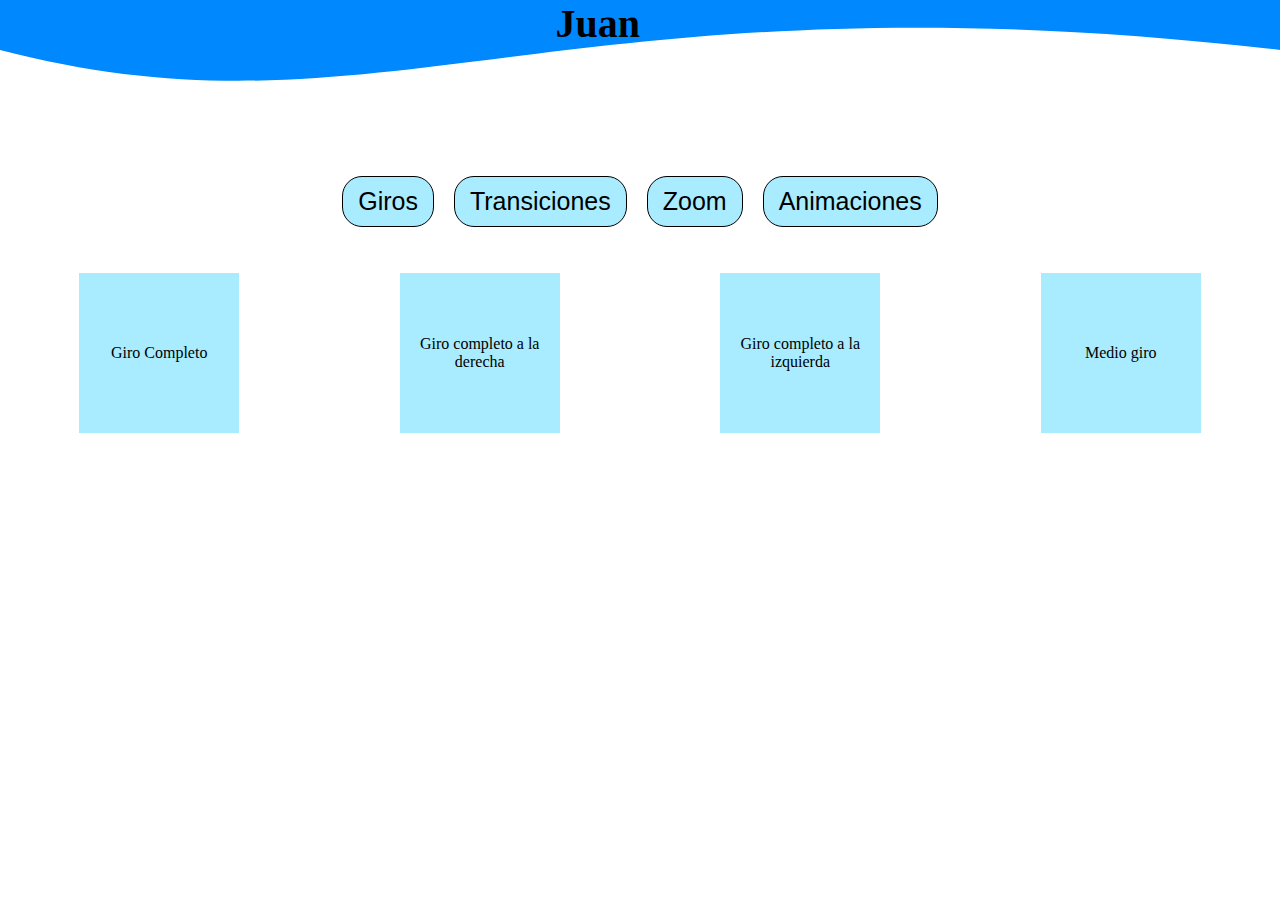
==== src/pages/Juan.html @ 3d155da0 "menú en juan" ====
<!DOCTYPE html>
<html lang="en">

<head>
    <meta charset="UTF-8">
    <meta http-equiv="X-UA-Compatible" content="IE=edge">
    <meta name="viewport" content="width=device-width, initial-scale=1.0">
    <link rel="stylesheet" href="../css/Juan.css">
    <title>Document</title>
</head>

<body>
    <div class="container">

        <div class="cabecera">
            <div class="titulo" style="height: 150px; overflow: hidden;"><svg viewBox="0 0 500 150"
                    preserveAspectRatio="none" style="height: 100%; width: 100%;">
                    <path d="M0.00,49.98 C149.99,150.00 220.93,-33.05 500.00,49.98 L500.00,0.00 L0.00,0.00 Z"
                        style="stroke: none; fill: #08f;"></path>
                </svg>
                <h1 class="tituloJuan">Juan</h1>
            </div>
        </div>
        <div class="Menu">
            <ul>
                <li>Giros</li>
                <li>Transiciones</li>
                <li>Zoom</li>
                <li>Animaciones</li>
            </ul>
        </div>

       <!-- <section id="Giros">

           <div class="card">
               Giro Completo

           </div>

           <div class="card">
               Giro completo a la derecha
           </div>

           <div class="card">
                Giro completo a la izquierda
            </div>

            <div class="card">
                 Medio giro
            </div>
       </section> -->
       <section class="transiciones">

            <div class="card2">
                Giro Completo

            </div>

            <div class="card2">
                Giro completo a la derecha
            </div>

            <div class="card2">
                Giro completo a la izquierda
            </div>

            <div class="card2">
                Medio giro
            </div>

        </section>
    </div>
</body>

</html>
---- src/css/Juan.css ----
html, body {
    margin: 0;
    padding: 0;
    display: flex;
    width: 100%;
    flex-direction: column;
}

.container{
    position: relative;
    display: flex;
    flex-direction: column;
    width: 100%;
    justify-content: center;
    align-items: center;
}

.titulo{
    display: flex;
    width: 100%;
}
.tituloJuan{
    position: absolute;
    font-size: 40px;
    margin: auto;
    right: 50%;
    animation: ease;
    animation-name: slideinTitle;
    animation-duration: 3s;
}

.cabecera{
    position: relative;
    display: flex;
    width: 100%;
    justify-content: center;
    align-items: center;
}

.cubo-P{
    display: flex;
    width: 200px;
    height: 200px;
    background-color: aqua;
    animation: ease-in-out;
    animation-name: slidein;
    animation-duration: 3s;
    justify-content: center;
    font-size: 40px;
    align-items: flex-start;
    
}

.cubo1{transition: width 2s, height 2s, background-color 2s,transform 5s, opacity 6s; }
.cubo2{transition: width 2s, height 2s, background-color 2s,transform 5s,}



.cubo1:hover{
    background-color: burlywood;
    width: 280px;
    height: 280px;
    transform: scale(0.5);
    align-items: center;
    opacity: 0;
}

.cubo2{
    animation-name:"";
    background-color: chartreuse;
}

.cubo2:hover{
    background-color: burlywood;
    width: 280px;
    height: 280px;
    transform: scale(1);
    align-items: center;
}

.michi{
    display: flex;
    width: 50%;
    height: auto;
    animation: ease-in-out;
    animation-name: "";
    animation-iteration-count: infinite;
    animation-duration: 1s;
    transition: transform 3s;
}

.michi:hover{
    transform:rotate(360deg) ;
}

.cubo3{
animation-iteration-count: infinite;
animation-name: temblar;
animation-duration: 3s;
}

.Menu {
    display: flex;
    width: 90%;
    justify-content: center;

}

.Menu ul{
    display: flex;
    width: min-content;
    height: min-content;
    justify-content: space-between;
    align-items: center;
    padding-inline-start: 0;
}

.Menu ul li {
    display: flex;
    background-color: #A9ECFF;
    align-items: center;
    list-style: none;
    font-family: Arial, Helvetica, sans-serif;
    font-size: 25px;
    width: auto;
    height: 90%;
    padding: 10px 15px;
    margin: 10px;
    border-radius: 20px;
    border: 1px solid black;
    transition: border 2s, background-color 2s, box shadow 3s;
} 

.Menu ul li:hover{
    background-color: rgb 194, 194, 245;
    border: 1px solid blue;
    box-shadow: 4px 4px 14px 0px rgba(224, 19, 19, 0.41);

}

/* SECCION DE GIROS */

#Giros{
    display: flex;
    width: 99%;
    height: auto;
    justify-content: space-around;

}

.card{
    display: flex;
    width: 160px;
    height: 160px;
    align-items: center;
    text-align: center;
    justify-content: center;
    background-color: #A9ECFF;
    margin: 20px;
}

.card2{
    display: flex;
    width: 160px;
    height: 160px;
    align-self: center;
    justify-self: center;
    align-items: center;
    text-align: center;
    justify-content: center;
    background-color: #A9ECFF;
    margin: 20px;
}

.transiciones{
    display: grid;
    width: 99%;
    grid-template-columns: 1fr 1fr 1fr 1fr;
    justify-content: center;
    align-items: center;
    grid-template-rows: auto;
    column-gap: 15px;
    row-gap: 15px; 
}

@media screen and (min-width: 421px) and (max-width: 800px) {
    .transiciones{
        grid-template-columns: 1fr 1fr;
    }
}

@media screen and (max-width: 375px) and (max-width: 420px) {
    .transiciones{
        grid-template-columns: 1fr;
    }
}

/* animacion */
@keyframes slidein {
    from {
    margin-left: 100%;
    }
    to {
        margin-left: 0%;
    }
}
@keyframes slideinTitle {
    from {
    right: 100%;
    }
    to {
        right:50%;
    }
}

@keyframes slideup {
    from {
        margin-top:100%;
    }
    to {
        margin-top:0%;
    }
}

@keyframes temblar {

    0% {
        transform: rotate(0deg);
    }
    25%{
        transform: rotate(20deg);
    }
    75%{
        transform: rotate(-20deg);
    }
    100% {
        transform: rotate(0deg);
    }
}
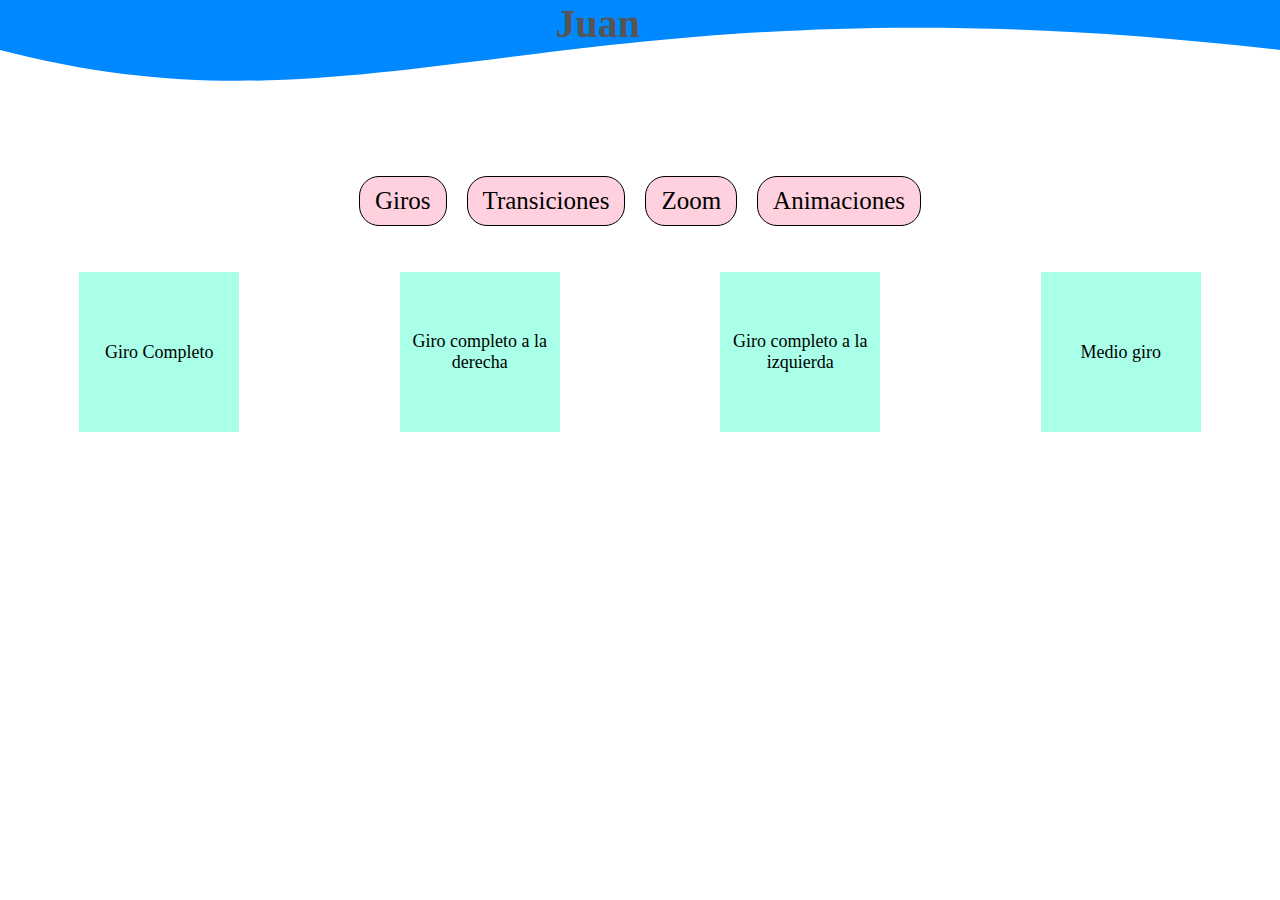
==== commit 1435f8dc: "colores" ====
--- a/src/pages/Juan.html
+++ b/src/pages/Juan.html
@@ -6,7 +6,7 @@
     <meta http-equiv="X-UA-Compatible" content="IE=edge">
     <meta name="viewport" content="width=device-width, initial-scale=1.0">
     <link rel="stylesheet" href="../css/Juan.css">
-    <title>Document</title>
+    <title>Juan</title>
 </head>
 
 <body>
--- a/src/css/Juan.css
+++ b/src/css/Juan.css
@@ -5,7 +5,14 @@
     width: 100%;
     flex-direction: column;
 }
-
+@font-face{
+    font-family: "SpicyRice-Regular";
+    src: url("../utils/fonts/SpicyRice-Regular.otf");
+}
+@font-face{
+    font-family: "Mochi";
+    src:url("../utils/fonts/Mochibun-Regular.woff");
+}
 .container{
     position: relative;
     display: flex;
@@ -16,6 +23,7 @@
 }
 
 .titulo{
+    color:#555555;
     display: flex;
     width: 100%;
 }
@@ -103,7 +111,6 @@
     display: flex;
     width: 90%;
     justify-content: center;
-
 }
 
 .Menu ul{
@@ -117,10 +124,10 @@
 
 .Menu ul li {
     display: flex;
-    background-color: #A9ECFF;
+    font-family: "SpicyRice-Regular";
+    background-color: #FFD0DD;
     align-items: center;
     list-style: none;
-    font-family: Arial, Helvetica, sans-serif;
     font-size: 25px;
     width: auto;
     height: 90%;
@@ -132,7 +139,7 @@
 } 
 
 .Menu ul li:hover{
-    background-color: rgb 194, 194, 245;
+    background-color: rgba(194, 194, 245);
     border: 1px solid blue;
     box-shadow: 4px 4px 14px 0px rgba(224, 19, 19, 0.41);
 
@@ -168,11 +175,13 @@
     align-items: center;
     text-align: center;
     justify-content: center;
-    background-color: #A9ECFF;
+    background-color: #A9FFE8;
     margin: 20px;
 }
 
 .transiciones{
+    font-family: "Mochi";
+    font-size:18px;
     display: grid;
     width: 99%;
     grid-template-columns: 1fr 1fr 1fr 1fr;
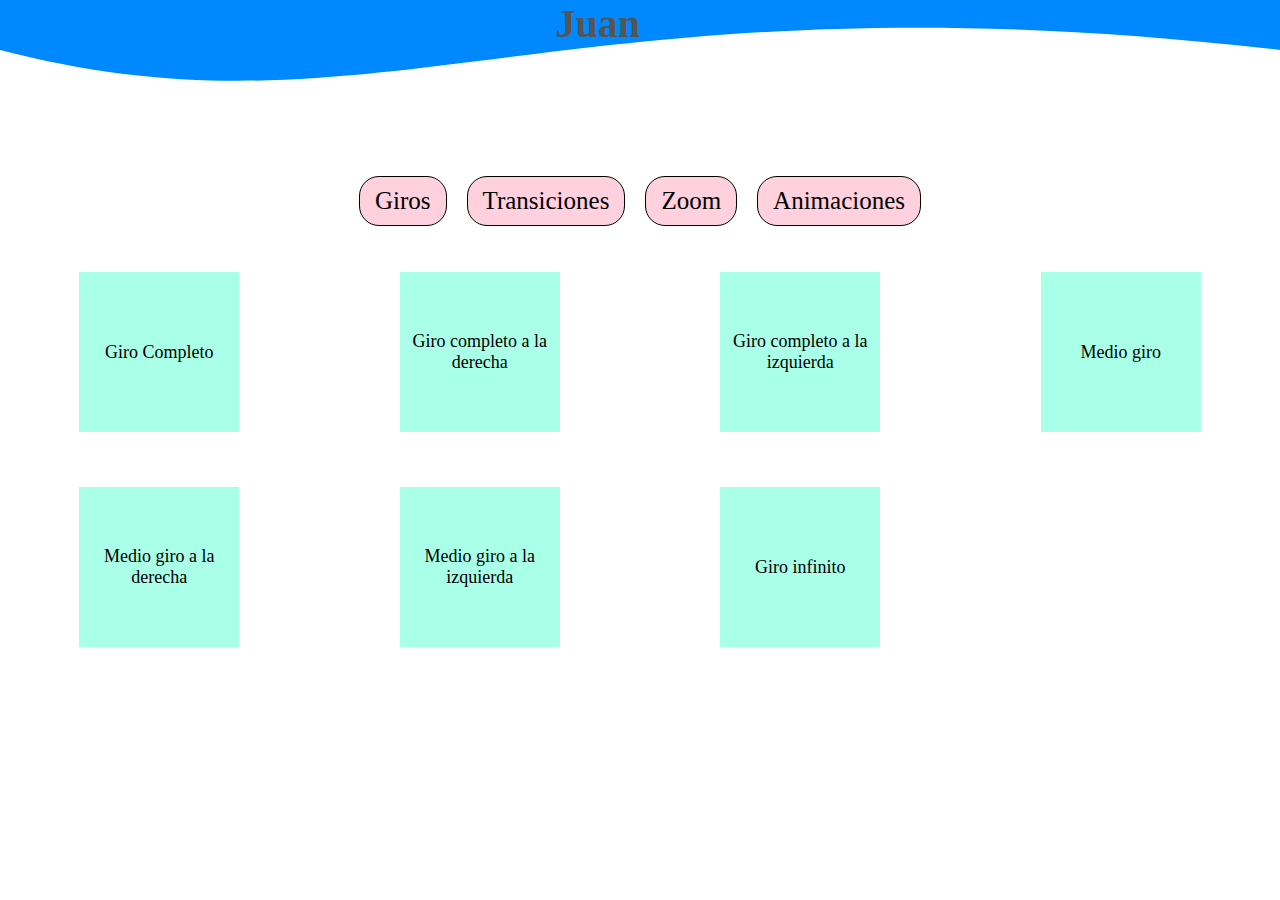
==== commit f3e96a1e: "giros" ====
--- a/src/pages/Juan.html
+++ b/src/pages/Juan.html
@@ -30,44 +30,32 @@
             </ul>
         </div>
 
-       <!-- <section id="Giros">
+       <section class="transiciones">
 
-           <div class="card">
-               Giro Completo
+            <div class="card2 Giro_completo">
+                Giro Completo
+            </div>
 
-           </div>
+            <div class="card2 Giro_completo">
+                Giro completo a la derecha
+            </div>
 
-           <div class="card">
-               Giro completo a la derecha
-           </div>
-
-           <div class="card">
+            <div class="card2 Giro_completo_left">
                 Giro completo a la izquierda
             </div>
 
-            <div class="card">
-                 Medio giro
-            </div>
-       </section> -->
-       <section class="transiciones">
-
-            <div class="card2">
-                Giro Completo
-
-            </div>
-
-            <div class="card2">
-                Giro completo a la derecha
-            </div>
-
-            <div class="card2">
-                Giro completo a la izquierda
-            </div>
-
-            <div class="card2">
+            <div class="card2 Medio_giro">
                 Medio giro
             </div>
-
+            <div class="card2 Medio_giro">
+                Medio giro a la derecha
+            </div>
+            <div class="card2 Medio_giro_left">
+                Medio giro a la izquierda
+            </div>
+            <div class="card2 Giro-infinito">
+                Giro infinito
+            </div>
         </section>
     </div>
 </body>
--- a/src/css/Juan.css
+++ b/src/css/Juan.css
@@ -177,8 +177,14 @@
     justify-content: center;
     background-color: #A9FFE8;
     margin: 20px;
-}
-
+    transition: transform 3s;
+}
+.Giro_infinito{
+    animation-name: rotation;
+    animation-duration: 3s;
+    animation-iteration-count: infinite;
+    animation-timing-function: linear;
+}
 .transiciones{
     font-family: "Mochi";
     font-size:18px;
@@ -246,3 +252,19 @@
         transform: rotate(0deg);
     }
 }
+/*Giros*/
+.Giro_completo:hover{
+    transform: rotate(360deg);
+}
+.Giro_completo_left:hover{
+    transform: rotate(-360deg);
+}
+.Medio_giro:hover{
+    transform: rotate(180deg);
+}
+.Medio_giro_left:hover{
+    transform: rotate(-180deg);
+}
+.Giro_infinito:hover{
+    transform: rotate(-0deg);
+}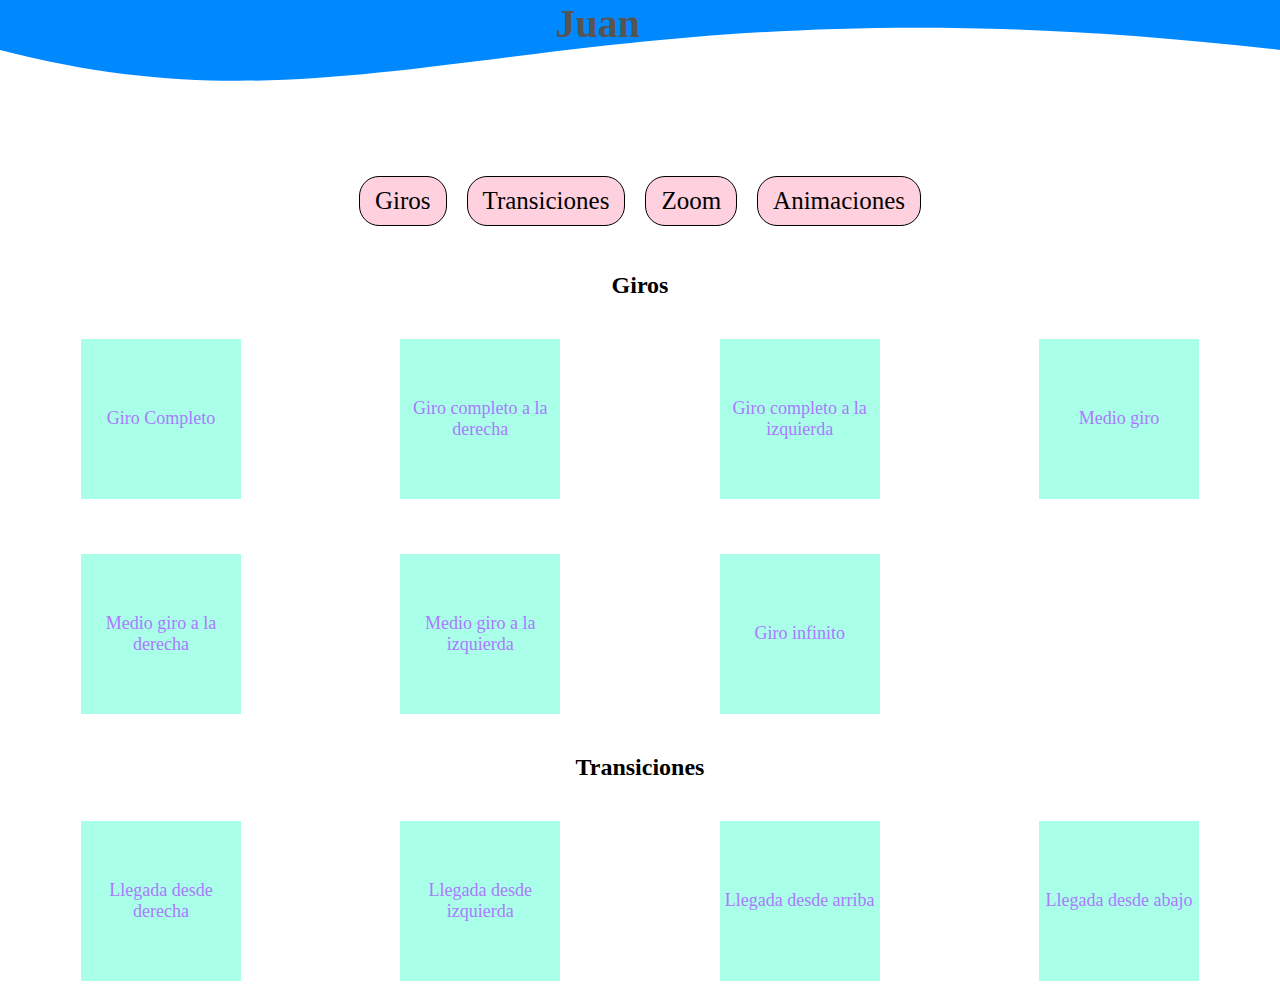
==== commit e08c4ca7: "transiciones y giros" ====
--- a/src/pages/Juan.html
+++ b/src/pages/Juan.html
@@ -29,8 +29,8 @@
                 <li>Animaciones</li>
             </ul>
         </div>
-
-       <section class="transiciones">
+        <h2>Giros</h2>
+       <section class="giros">
 
             <div class="card2 Giro_completo">
                 Giro Completo
@@ -57,6 +57,26 @@
                 Giro infinito
             </div>
         </section>
+        <h2>Transiciones</h2>
+        <!-- Sección de trnasiciones -->
+        <section class="transiciones">
+
+            <div class="card2 Sliderigth">
+                Llegada desde derecha
+            </div>
+
+            <div class="card2 Slideleft">
+                Llegada desde izquierda
+            </div>
+
+            <div class="card2 Slidebottom">
+                Llegada desde arriba
+            </div>
+
+            <div class="card2 Slidetop">
+                Llegada desde abajo
+            </div>
+        </section>
     </div>
 </body>
 
--- a/src/css/Juan.css
+++ b/src/css/Juan.css
@@ -177,15 +177,15 @@
     justify-content: center;
     background-color: #A9FFE8;
     margin: 20px;
+    color:#AC7AFF;
     transition: transform 3s;
 }
 .Giro_infinito{
     animation-name: rotation;
     animation-duration: 3s;
     animation-iteration-count: infinite;
-    animation-timing-function: linear;
-}
-.transiciones{
+}
+.transiciones, .giros{
     font-family: "Mochi";
     font-size:18px;
     display: grid;
@@ -194,19 +194,27 @@
     justify-content: center;
     align-items: center;
     grid-template-rows: auto;
-    column-gap: 15px;
+    column-gap: 10px;
     row-gap: 15px; 
+    overflow-x:hidden; 
+    overflow-y:hidden;
 }
 
 @media screen and (min-width: 421px) and (max-width: 800px) {
-    .transiciones{
+    .transiciones, .giros{
         grid-template-columns: 1fr 1fr;
     }
-}
-
-@media screen and (max-width: 375px) and (max-width: 420px) {
-    .transiciones{
+    .Menu li{
+        grid-template-columns: 1fr 1fr 1fr;
+    }
+}
+
+@media screen and (min-width: 375px) and (max-width: 420px) {
+    .transiciones, .giros{
         grid-template-columns: 1fr;
+    }
+    .Menu li{
+        grid-template-columns: 1fr 1fr;
     }
 }
 
@@ -252,6 +260,78 @@
         transform: rotate(0deg);
     }
 }
+@keyframes llegadaDerecha{
+    0%{ 
+        opacity: 0;
+        transform: translateX(1000px);
+    }
+    60%{
+        opacity: 0.8;
+        transform: translateX(-20px);
+    }
+    80% {
+        opacity: 0.9;
+        transform: translateX(15px); 
+    }
+    100%{
+        opacity: 1;
+        transform: translateX(0px);
+    }
+}
+@keyframes llegadaIzquierda{
+    0%{ 
+        opacity: 0;
+        transform: translateX(-500px);
+    }
+    60%{
+        opacity: 0.8;
+        transform: translateX(+20px);
+    }
+    80% {
+        opacity: 0.9;
+        transform: translateX(15px); 
+    }
+    100%{
+        opacity: 1;
+        transform: translateX(0px);
+    }
+}
+@keyframes llegadaAbajo{
+     0%{ 
+        opacity: 0;
+        transform: translateY(1000px);
+    }
+    60%{
+        opacity: 0.8;
+        transform: translateY(-20px);
+    }
+    80% {
+        opacity: 0.9;
+        transform: translateY(15px); 
+    }
+    100%{
+        opacity: 1;
+        transform: translateY(0px);
+    }
+}
+@keyframes llegadaArriba{
+    0%{ 
+        opacity: 0;
+        transform: translateY(-1000px);
+    }
+    60%{
+        opacity: 0.8;
+        transform: translateY(+20px);
+    }
+    80% {
+        opacity: 0.9;
+        transform: translateY(15px); 
+    }
+    100%{
+        opacity: 1;
+        transform: translateY(0px);
+    }
+}
 /*Giros*/
 .Giro_completo:hover{
     transform: rotate(360deg);
@@ -266,5 +346,22 @@
     transform: rotate(-180deg);
 }
 .Giro_infinito:hover{
-    transform: rotate(-0deg);
+    transform: rotate(infinite);
+}
+/*Transiciones*/
+.Sliderigth{
+    animation-name: llegadaDerecha;
+    animation-duration: 3s;
+}
+.Slideleft{
+    animation-name: llegadaIzquierda;
+    animation-duration: 3s;
+}
+.Slidebottom{
+    animation-name: llegadaAbajo;
+    animation-duration: 3s;
+}
+.Slidetop{
+    animation-name: llegadaArriba;
+    animation-duration: 3s;
 }